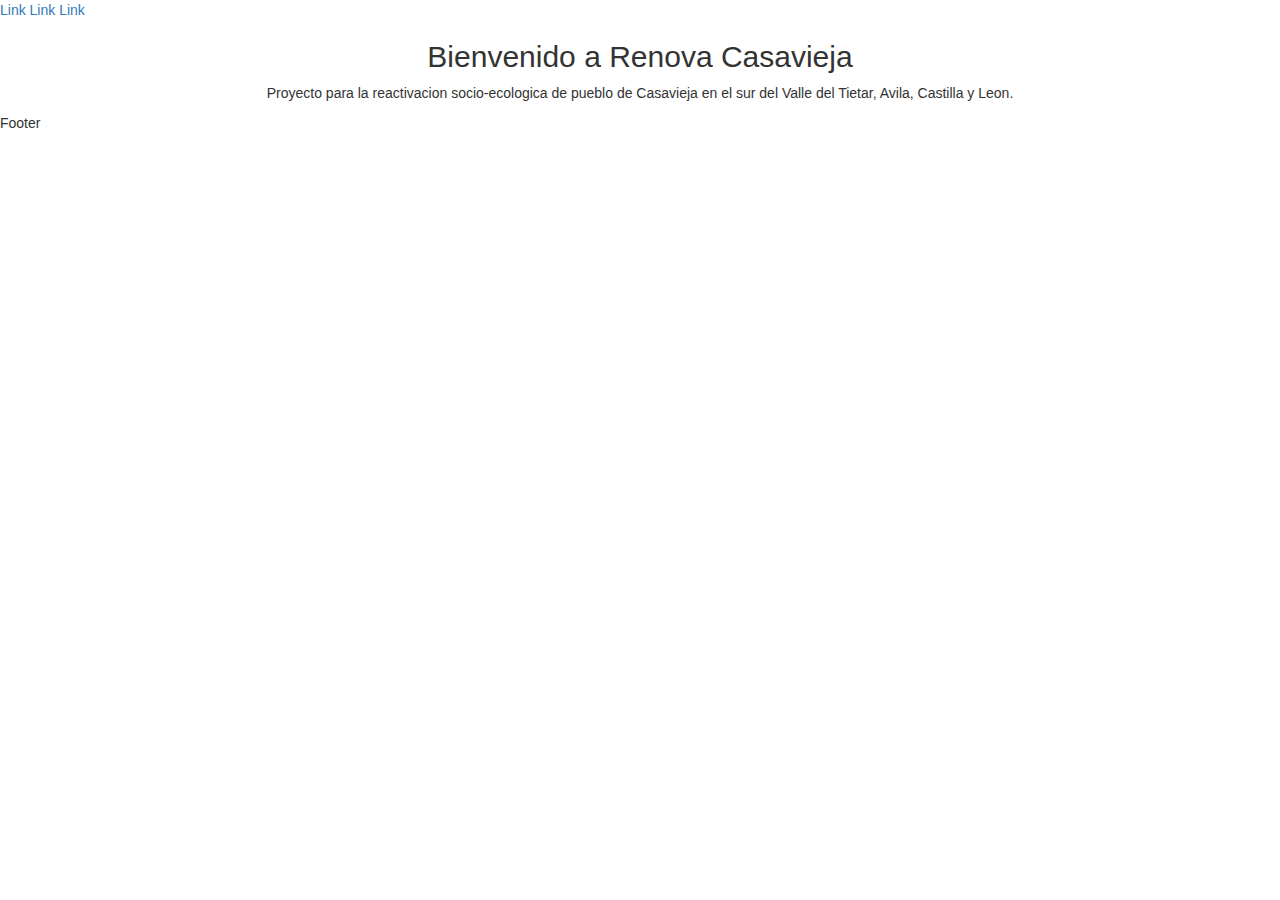
==== index.html @ 6f8a94a4 "Adding Home page" ====
<!DOCTYPE html>
<html lang="es">
<head>
    <meta charset="UTF-8">
    <meta name="viewport" content="width=device-width, initial-scale=1.0">
    <link rel="stylesheet" href="main.css">
    <link rel="stylesheet" href="https://maxcdn.bootstrapcdn.com/bootstrap/3.4.1/css/bootstrap.min.css">
    <script src="https://ajax.googleapis.com/ajax/libs/jquery/3.5.1/jquery.min.js"></script>
    <script src="https://maxcdn.bootstrapcdn.com/bootstrap/3.4.1/js/bootstrap.min.js"></script>
    <title>Renova Casavieja</title>
</head>
<body>
<div class="topnav">
    <a href="#">Link</a>
    <a href="#">Link</a>
    <a href="#">Link</a>
    </div>

<div class="content">
  <h2 class="text-center">Bienvenido a Renova Casavieja</h2>
  <p class="text-center">Proyecto para la reactivacion socio-ecologica de pueblo de Casavieja en el sur del Valle del Tietar, Avila, Castilla y Leon.</p>
</div>

<div class="footer">
  <p>Footer</p>
</div>
</body>
</html>
---- main.css ----
body,h1,h2,h3,h4,h5,h6 {font-family: "Lato", sans-serif;}
body, html {
  height: 100%;
  color: #777;
  line-height: 1.8;
}

/* Create a Parallax Effect */
.bgimg-1, .bgimg-2, .bgimg-3 {
  background-attachment: fixed;
  background-position: center;
  background-repeat: no-repeat;
  background-size: cover;
}

/* First image (Logo. Full height) */
.bgimg-1 {
  background-image: url('images/renova_casavieja.jpg');
  min-height: 100%;
}

/* Second image (Portfolio) */
.bgimg-2 {
  background-image: url("/w3images/parallax2.jpg");
  min-height: 400px;
}

/* Third image (Contact) */
.bgimg-3 {
  background-image: url("/w3images/parallax3.jpg");
  min-height: 400px;
}

.w3-wide {letter-spacing: 10px;}
.w3-hover-opacity {cursor: pointer;}

/* Turn off parallax scrolling for tablets and phones */
@media only screen and (max-device-width: 1600px) {
  .bgimg-1, .bgimg-2, .bgimg-3 {
    background-attachment: scroll;
    min-height: 400px;
  }
}
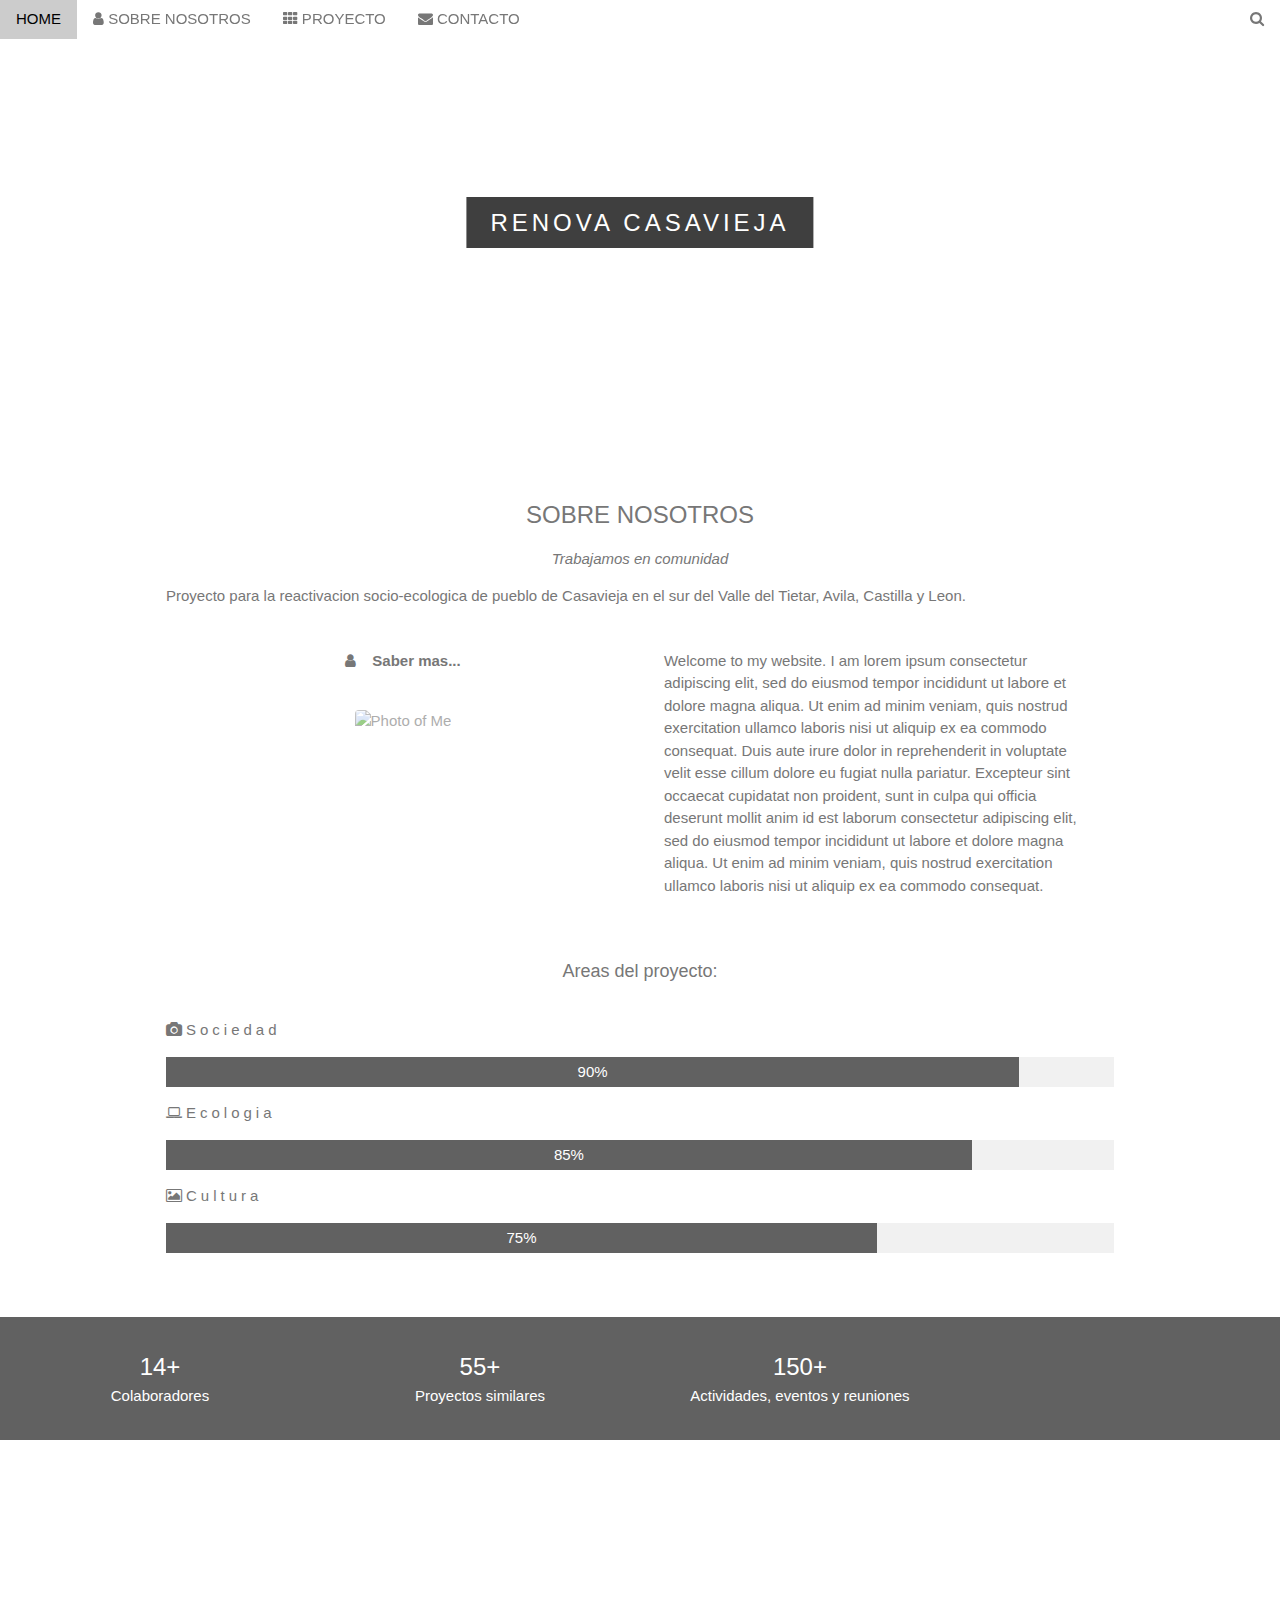
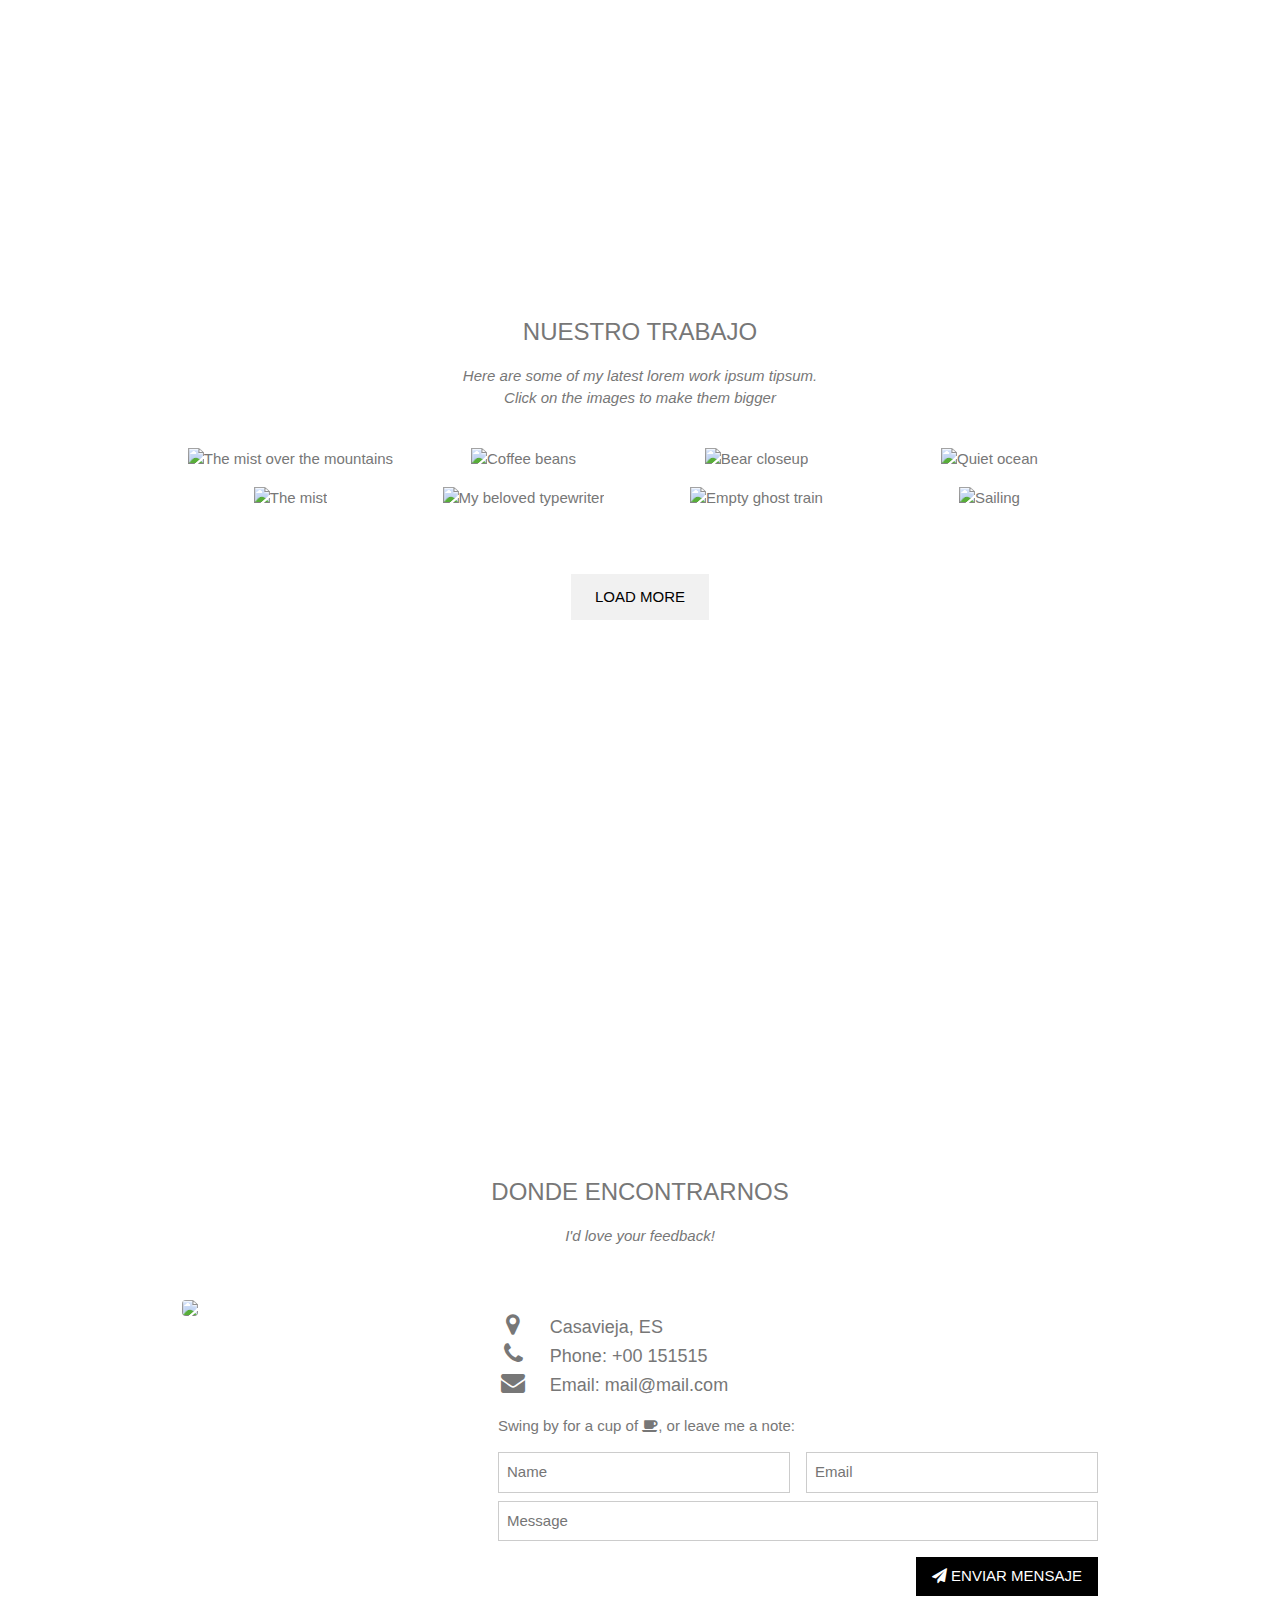
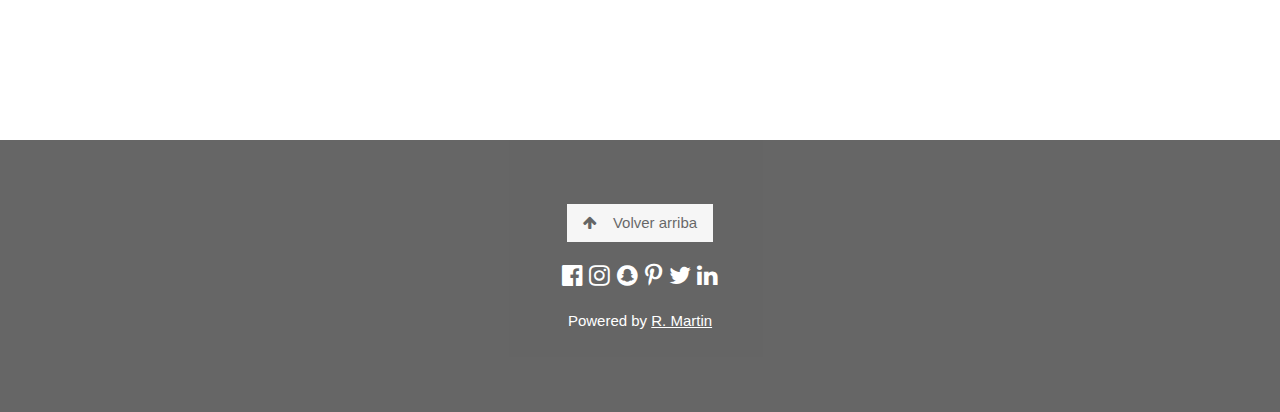
==== commit 25b95e27: "Image Home page updated" ====
--- a/index.html
+++ b/index.html
@@ -1,29 +1,240 @@
 <!DOCTYPE html>
-<html lang="es">
-<head>
-    <meta charset="UTF-8">
-    <meta name="viewport" content="width=device-width, initial-scale=1.0">
-    <link rel="stylesheet" href="main.css">
-    <link rel="stylesheet" href="https://maxcdn.bootstrapcdn.com/bootstrap/3.4.1/css/bootstrap.min.css">
-    <script src="https://ajax.googleapis.com/ajax/libs/jquery/3.5.1/jquery.min.js"></script>
-    <script src="https://maxcdn.bootstrapcdn.com/bootstrap/3.4.1/js/bootstrap.min.js"></script>
-    <title>Renova Casavieja</title>
-</head>
+<html lang="es">>
+<title>Renova Casavieja</title>
+<meta charset="UTF-8">
+<meta name="viewport" content="width=device-width, initial-scale=1">
+<link rel="stylesheet" href="main.css">
+<link rel="stylesheet" href="https://www.w3schools.com/w3css/4/w3.css">
+<link rel="stylesheet" href="https://fonts.googleapis.com/css?family=Lato">
+<link rel="stylesheet" href="https://cdnjs.cloudflare.com/ajax/libs/font-awesome/4.7.0/css/font-awesome.min.css">
+
+
 <body>
-<div class="topnav">
-    <a href="#">Link</a>
-    <a href="#">Link</a>
-    <a href="#">Link</a>
-    </div>
-
-<div class="content">
-  <h2 class="text-center">Bienvenido a Renova Casavieja</h2>
-  <p class="text-center">Proyecto para la reactivacion socio-ecologica de pueblo de Casavieja en el sur del Valle del Tietar, Avila, Castilla y Leon.</p>
-</div>
-
-<div class="footer">
-  <p>Footer</p>
-</div>
+
+<!-- Navbar (sit on top) -->
+<div class="w3-top">
+  <div class="w3-bar" id="myNavbar">
+    <a class="w3-bar-item w3-button w3-hover-black w3-hide-medium w3-hide-large w3-right" href="javascript:void(0);" onclick="toggleFunction()" title="Toggle Navigation Menu">
+      <i class="fa fa-bars"></i>
+    </a>
+    <a href="#home" class="w3-bar-item w3-button">HOME</a>
+    <a href="#about" class="w3-bar-item w3-button w3-hide-small"><i class="fa fa-user"></i> SOBRE NOSOTROS</a>
+    <a href="#portfolio" class="w3-bar-item w3-button w3-hide-small"><i class="fa fa-th"></i> PROYECTO</a>
+    <a href="#contact" class="w3-bar-item w3-button w3-hide-small"><i class="fa fa-envelope"></i> CONTACTO</a>
+    <a href="#" class="w3-bar-item w3-button w3-hide-small w3-right w3-hover-red">
+      <i class="fa fa-search"></i>
+    </a>
+  </div>
+
+  <!-- Navbar on small screens -->
+  <div id="navDemo" class="w3-bar-block w3-white w3-hide w3-hide-large w3-hide-medium">
+    <a href="#about" class="w3-bar-item w3-button" onclick="toggleFunction()">SOBRE NOSOTROS</a>
+    <a href="#portfolio" class="w3-bar-item w3-button" onclick="toggleFunction()">PROYECTO</a>
+    <a href="#contact" class="w3-bar-item w3-button" onclick="toggleFunction()">CONTACTO</a>
+    <a href="#" class="w3-bar-item w3-button">BUSCAR</a>
+  </div>
+</div>
+
+<!-- First Parallax Image with Logo Text -->
+<div class="bgimg-1 w3-display-container w3-opacity-min" id="home">
+  <div class="w3-display-middle" style="white-space:nowrap;">
+    <span class="w3-center w3-padding-large w3-black w3-xlarge w3-wide w3-animate-opacity">RENOVA <span class="w3-hide-small"></span> CASAVIEJA</span>
+  </div>
+</div>
+
+<!-- Container (About Section) -->
+<div class="w3-content w3-container w3-padding-64" id="about">
+  <h3 class="w3-center">SOBRE NOSOTROS</h3>
+  <p class="w3-center"><em>Trabajamos en comunidad</em></p>
+  <p>Proyecto para la reactivacion socio-ecologica de pueblo de Casavieja en el sur del Valle del Tietar, Avila, Castilla y Leon.</p>
+  <div class="w3-row">
+    <div class="w3-col m6 w3-center w3-padding-large">
+      <p><b><i class="fa fa-user w3-margin-right"></i>Saber mas...</b></p><br>
+      <img src="/w3images/avatar_hat.jpg" class="w3-round w3-image w3-opacity w3-hover-opacity-off" alt="Photo of Me" width="500" height="333">
+    </div>
+
+    <!-- Hide this text on small devices -->
+    <div class="w3-col m6 w3-hide-small w3-padding-large">
+      <p>Welcome to my website. I am lorem ipsum consectetur adipiscing elit, sed do eiusmod tempor incididunt ut labore et dolore magna aliqua. Ut enim ad minim veniam, quis nostrud exercitation ullamco laboris nisi ut aliquip ex ea commodo consequat. Duis aute irure
+        dolor in reprehenderit in voluptate velit esse cillum dolore eu fugiat nulla pariatur. Excepteur sint occaecat cupidatat non proident, sunt in culpa qui officia deserunt mollit anim id est laborum consectetur adipiscing elit, sed do eiusmod tempor
+        incididunt ut labore et dolore magna aliqua. Ut enim ad minim veniam, quis nostrud exercitation ullamco laboris nisi ut aliquip ex ea commodo consequat.</p>
+    </div>
+  </div>
+  <p class="w3-large w3-center w3-padding-16">Areas del proyecto:</p>
+  <p class="w3-wide"><i class="fa fa-camera"></i>Sociedad</p>
+  <div class="w3-light-grey">
+    <div class="w3-container w3-padding-small w3-dark-grey w3-center" style="width:90%">90%</div>
+  </div>
+  <p class="w3-wide"><i class="fa fa-laptop"></i>Ecologia</p>
+  <div class="w3-light-grey">
+    <div class="w3-container w3-padding-small w3-dark-grey w3-center" style="width:85%">85%</div>
+  </div>
+  <p class="w3-wide"><i class="fa fa-photo"></i>Cultura</p>
+  <div class="w3-light-grey">
+    <div class="w3-container w3-padding-small w3-dark-grey w3-center" style="width:75%">75%</div>
+  </div>
+</div>
+
+<div class="w3-row w3-center w3-dark-grey w3-padding-16">
+  <div class="w3-quarter w3-section">
+    <span class="w3-xlarge">14+</span><br>
+    Colaboradores
+  </div>
+  <div class="w3-quarter w3-section">
+    <span class="w3-xlarge">55+</span><br>
+    Proyectos similares
+  </div>
+  <div class="w3-quarter w3-section">
+    <span class="w3-xlarge">150+</span><br>
+    Actividades, eventos y reuniones
+  </div>
+</div>
+
+<!-- Second Parallax Image with Portfolio Text -->
+<div class="bgimg-2 w3-display-container w3-opacity-min">
+  <div class="w3-display-middle">
+    <span class="w3-xxlarge w3-text-white w3-wide">PROYECTO</span>
+  </div>
+</div>
+
+<!-- Container (Portfolio Section) -->
+<div class="w3-content w3-container w3-padding-64" id="portfolio">
+  <h3 class="w3-center">NUESTRO TRABAJO</h3>
+  <p class="w3-center"><em>Here are some of my latest lorem work ipsum tipsum.<br> Click on the images to make them bigger</em></p><br>
+
+  <!-- Responsive Grid. Four columns on tablets, laptops and desktops. Will stack on mobile devices/small screens (100% width) -->
+  <div class="w3-row-padding w3-center">
+    <div class="w3-col m3">
+      <img src="/w3images/p1.jpg" style="width:100%" onclick="onClick(this)" class="w3-hover-opacity" alt="The mist over the mountains">
+    </div>
+
+    <div class="w3-col m3">
+      <img src="/w3images/p2.jpg" style="width:100%" onclick="onClick(this)" class="w3-hover-opacity" alt="Coffee beans">
+    </div>
+
+    <div class="w3-col m3">
+      <img src="/w3images/p3.jpg" style="width:100%" onclick="onClick(this)" class="w3-hover-opacity" alt="Bear closeup">
+    </div>
+
+    <div class="w3-col m3">
+      <img src="/w3images/p4.jpg" style="width:100%" onclick="onClick(this)" class="w3-hover-opacity" alt="Quiet ocean">
+    </div>
+  </div>
+
+  <div class="w3-row-padding w3-center w3-section">
+    <div class="w3-col m3">
+      <img src="/w3images/p5.jpg" style="width:100%" onclick="onClick(this)" class="w3-hover-opacity" alt="The mist">
+    </div>
+
+    <div class="w3-col m3">
+      <img src="/w3images/p6.jpg" style="width:100%" onclick="onClick(this)" class="w3-hover-opacity" alt="My beloved typewriter">
+    </div>
+
+    <div class="w3-col m3">
+      <img src="/w3images/p7.jpg" style="width:100%" onclick="onClick(this)" class="w3-hover-opacity" alt="Empty ghost train">
+    </div>
+
+    <div class="w3-col m3">
+      <img src="/w3images/p8.jpg" style="width:100%" onclick="onClick(this)" class="w3-hover-opacity" alt="Sailing">
+    </div>
+    <button class="w3-button w3-padding-large w3-light-grey" style="margin-top:64px">LOAD MORE</button>
+  </div>
+</div>
+
+<!-- Modal for full size images on click-->
+<div id="modal01" class="w3-modal w3-black" onclick="this.style.display='none'">
+  <span class="w3-button w3-large w3-black w3-display-topright" title="Close Modal Image"><i class="fa fa-remove"></i></span>
+  <div class="w3-modal-content w3-animate-zoom w3-center w3-transparent w3-padding-64">
+    <img id="img01" class="w3-image">
+    <p id="caption" class="w3-opacity w3-large"></p>
+  </div>
+</div>
+
+<!-- Third Parallax Image with Portfolio Text -->
+<div class="bgimg-3 w3-display-container w3-opacity-min">
+  <div class="w3-display-middle">
+     <span class="w3-xxlarge w3-text-white w3-wide">CONTACTO</span>
+  </div>
+</div>
+
+<!-- Container (Contact Section) -->
+<div class="w3-content w3-container w3-padding-64" id="contact">
+  <h3 class="w3-center">DONDE ENCONTRARNOS</h3>
+  <p class="w3-center"><em>I'd love your feedback!</em></p>
+
+  <div class="w3-row w3-padding-32 w3-section">
+    <div class="w3-col m4 w3-container">
+      <img src="/w3images/map.jpg" class="w3-image w3-round" style="width:100%">
+    </div>
+    <div class="w3-col m8 w3-panel">
+      <div class="w3-large w3-margin-bottom">
+        <i class="fa fa-map-marker fa-fw w3-hover-text-black w3-xlarge w3-margin-right"></i> Casavieja, ES<br>
+        <i class="fa fa-phone fa-fw w3-hover-text-black w3-xlarge w3-margin-right"></i> Phone: +00 151515<br>
+        <i class="fa fa-envelope fa-fw w3-hover-text-black w3-xlarge w3-margin-right"></i> Email: mail@mail.com<br>
+      </div>
+      <p>Swing by for a cup of <i class="fa fa-coffee"></i>, or leave me a note:</p>
+      <form action="/action_page.php" target="_blank">
+        <div class="w3-row-padding" style="margin:0 -16px 8px -16px">
+          <div class="w3-half">
+            <input class="w3-input w3-border" type="text" placeholder="Name" required name="Name">
+          </div>
+          <div class="w3-half">
+            <input class="w3-input w3-border" type="text" placeholder="Email" required name="Email">
+          </div>
+        </div>
+        <input class="w3-input w3-border" type="text" placeholder="Message" required name="Message">
+        <button class="w3-button w3-black w3-right w3-section" type="submit">
+          <i class="fa fa-paper-plane"></i> ENVIAR MENSAJE
+        </button>
+      </form>
+    </div>
+  </div>
+</div>
+
+<!-- Footer -->
+<footer class="w3-center w3-black w3-padding-64 w3-opacity w3-hover-opacity-off">
+  <a href="#home" class="w3-button w3-light-grey"><i class="fa fa-arrow-up w3-margin-right"></i>Volver arriba</a>
+  <div class="w3-xlarge w3-section">
+    <i class="fa fa-facebook-official w3-hover-opacity"></i>
+    <i class="fa fa-instagram w3-hover-opacity"></i>
+    <i class="fa fa-snapchat w3-hover-opacity"></i>
+    <i class="fa fa-pinterest-p w3-hover-opacity"></i>
+    <i class="fa fa-twitter w3-hover-opacity"></i>
+    <i class="fa fa-linkedin w3-hover-opacity"></i>
+  </div>
+  <p>Powered by <a href="https://www.w3schools.com/w3css/default.asp" title="W3.CSS" target="_blank" class="w3-hover-text-green">R. Martin</a></p>
+</footer>
+ 
+<script>
+// Modal Image Gallery
+function onClick(element) {
+  document.getElementById("img01").src = element.src;
+  document.getElementById("modal01").style.display = "block";
+  var captionText = document.getElementById("caption");
+  captionText.innerHTML = element.alt;
+}
+
+// Change style of navbar on scroll
+window.onscroll = function() {myFunction()};
+function myFunction() {
+    var navbar = document.getElementById("myNavbar");
+    if (document.body.scrollTop > 100 || document.documentElement.scrollTop > 100) {
+        navbar.className = "w3-bar" + " w3-card" + " w3-animate-top" + " w3-white";
+    } else {
+        navbar.className = navbar.className.replace(" w3-card w3-animate-top w3-white", "");
+    }
+}
+
+// Used to toggle the menu on small screens when clicking on the menu button
+function toggleFunction() {
+    var x = document.getElementById("navDemo");
+    if (x.className.indexOf("w3-show") == -1) {
+        x.className += " w3-show";
+    } else {
+        x.className = x.className.replace(" w3-show", "");
+    }
+}
+</script>
+
 </body>
 </html>
-
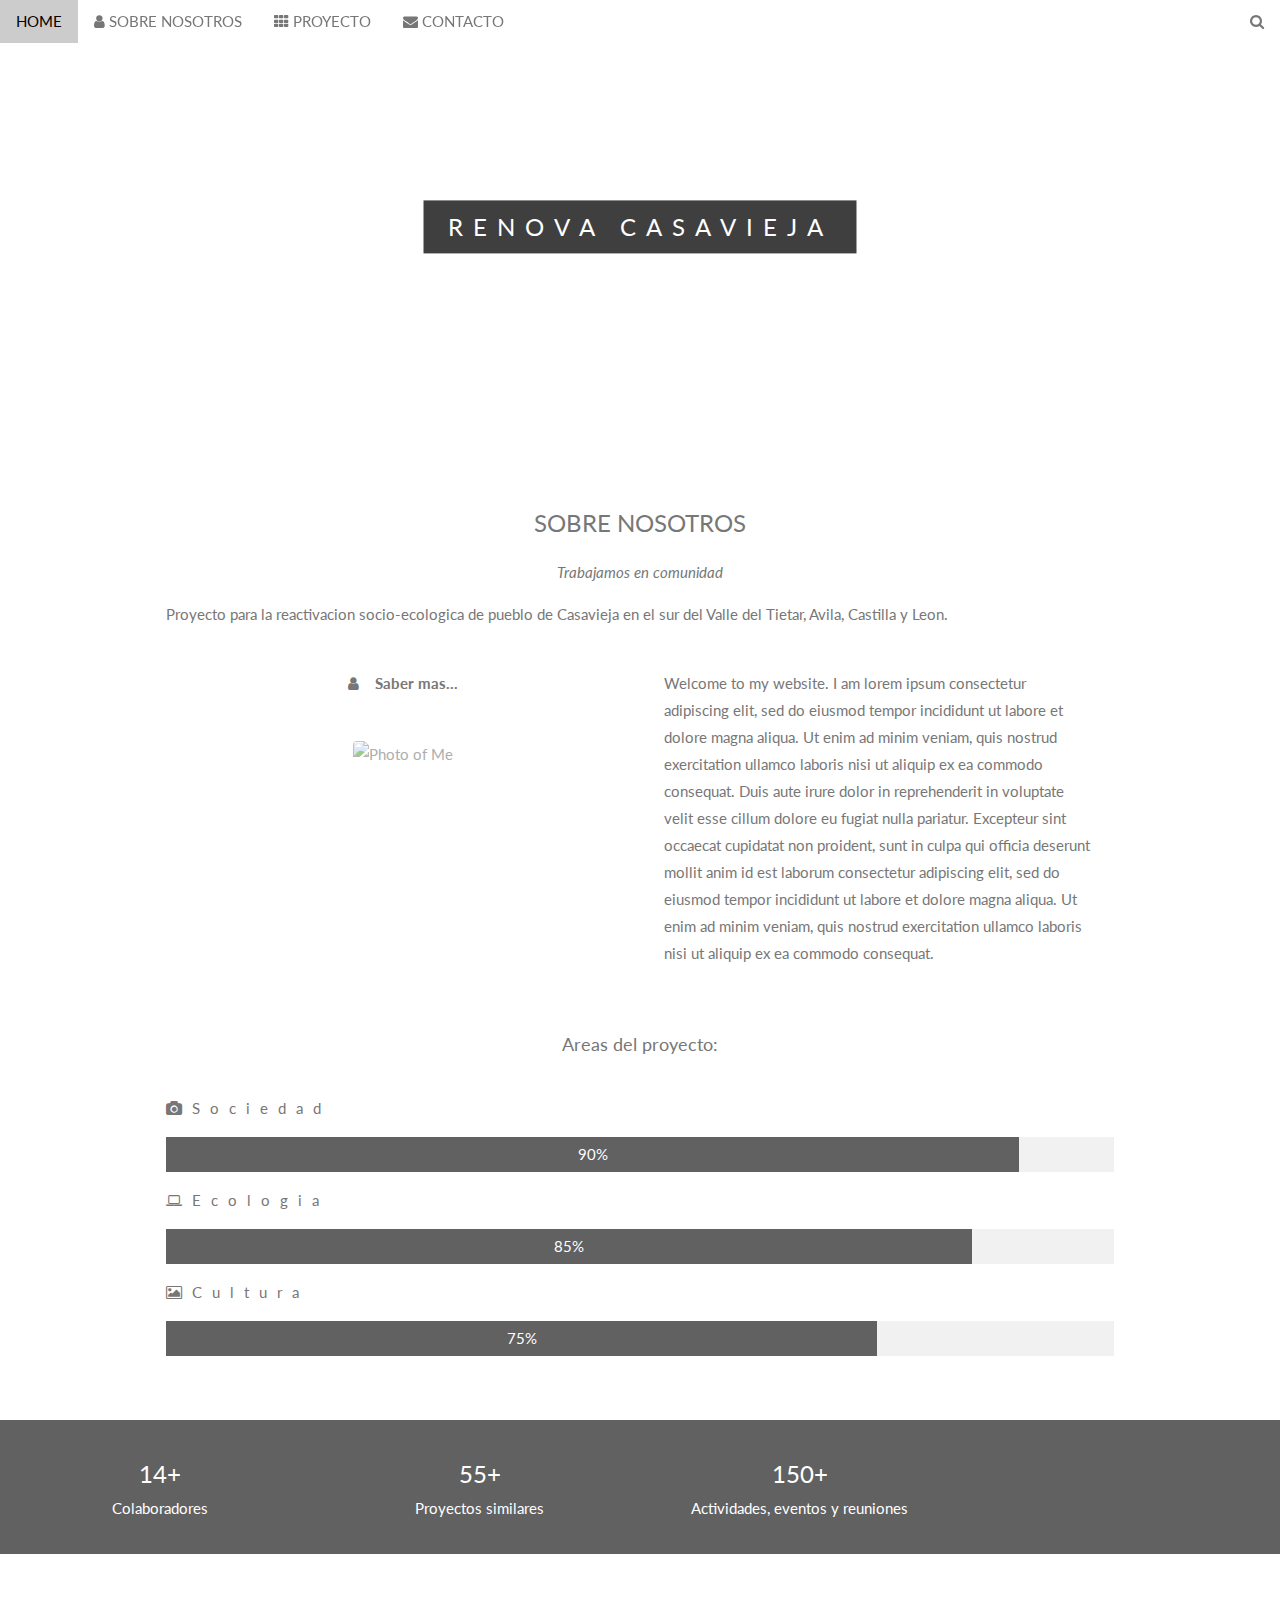
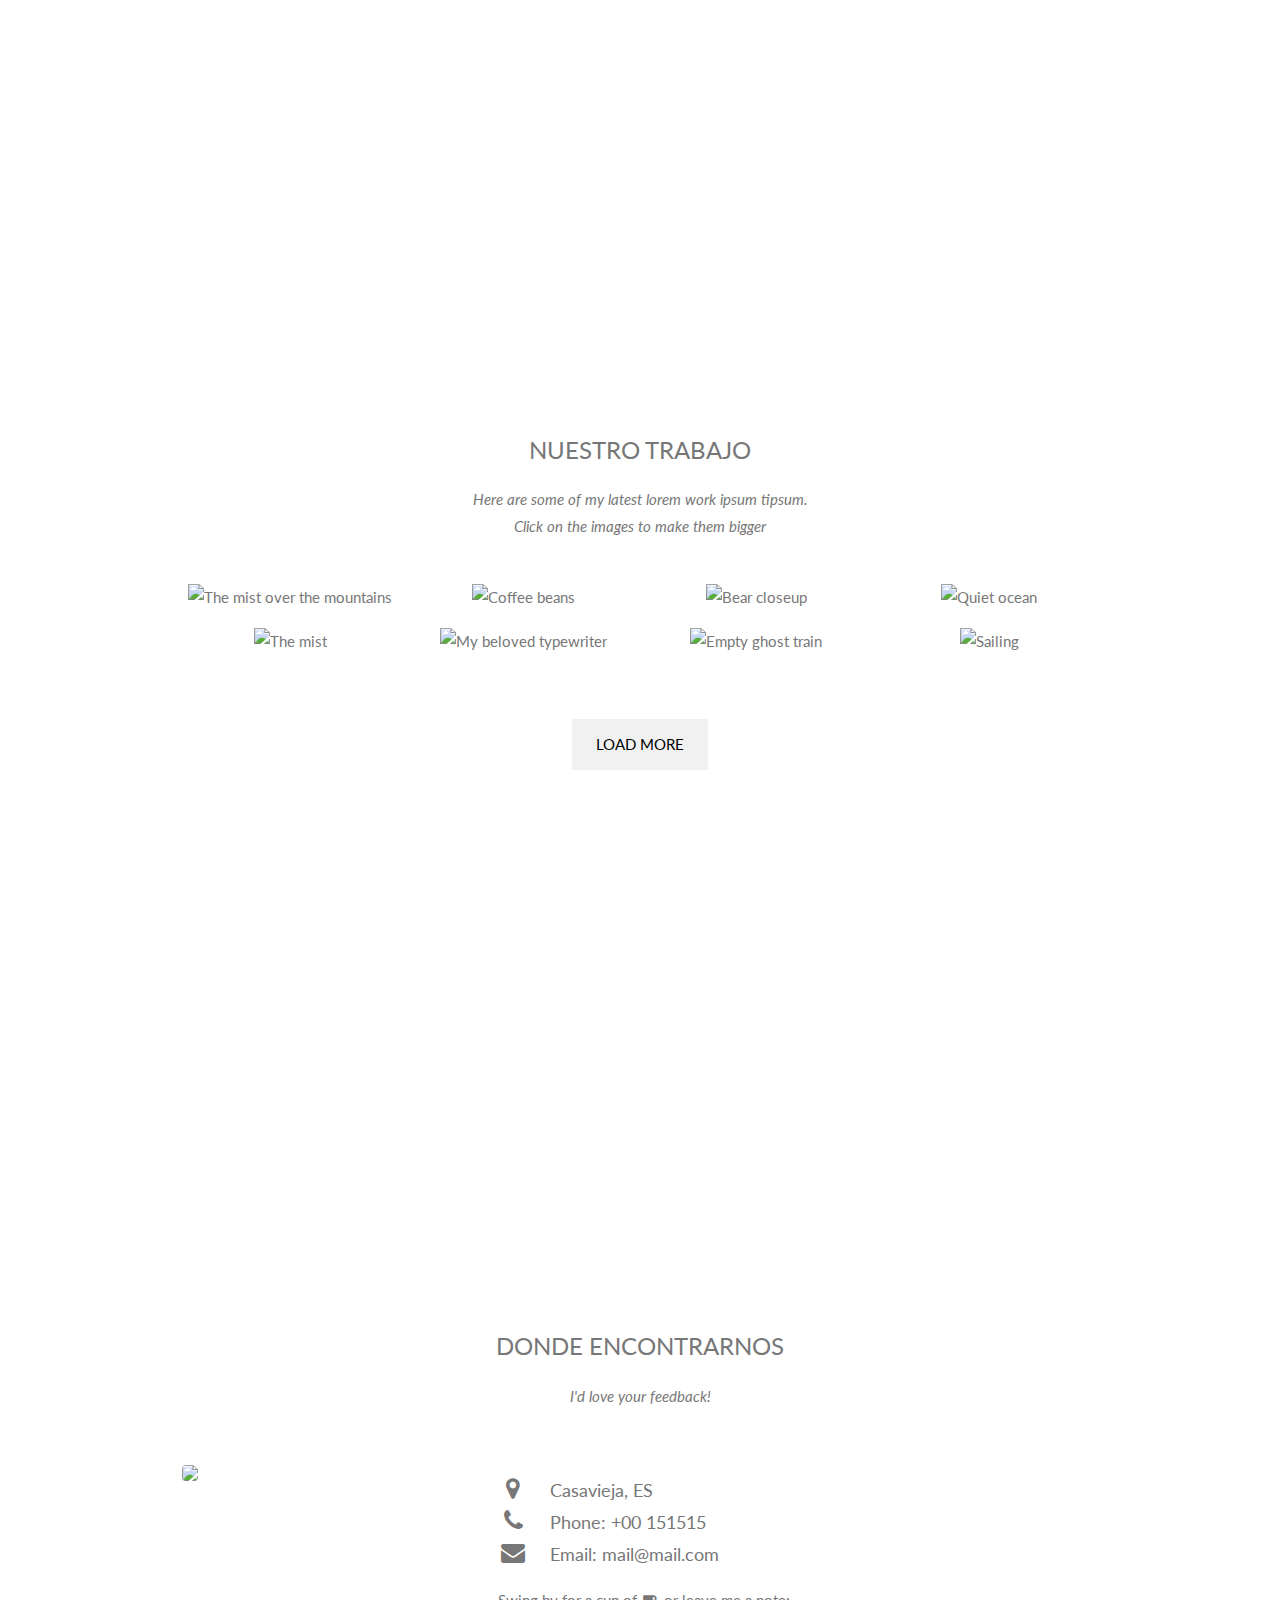
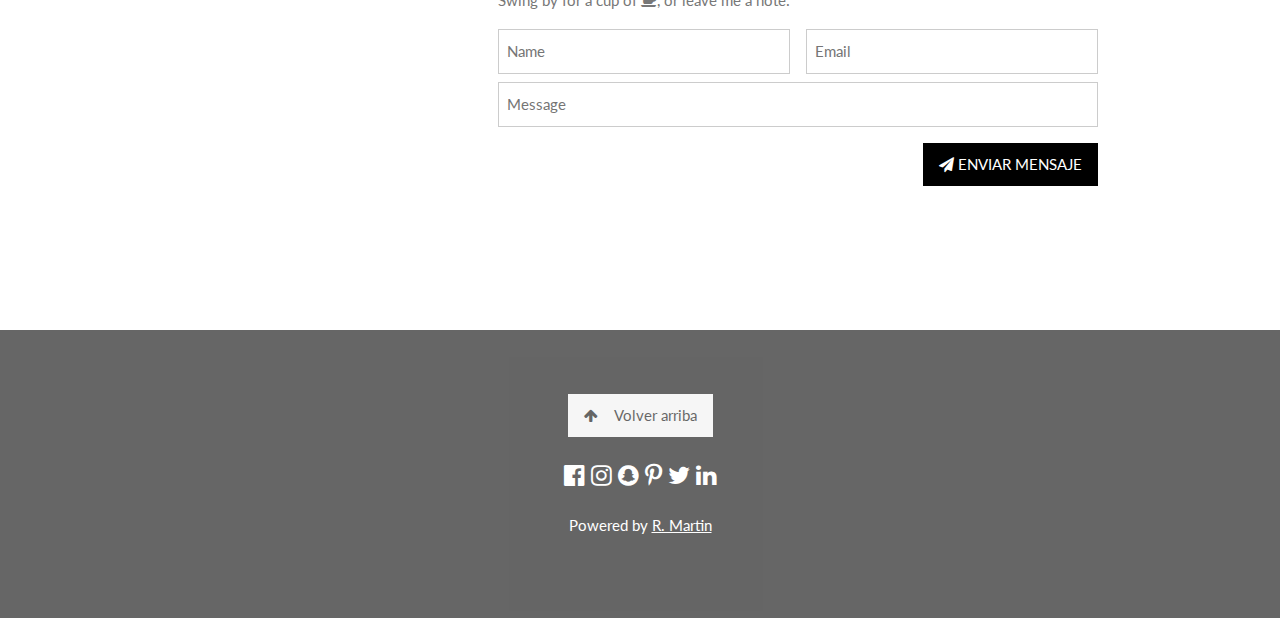
==== commit 79ebb2fa: "Adding style" ====
--- a/index.html
+++ b/index.html
@@ -8,6 +8,51 @@
 <link rel="stylesheet" href="https://fonts.googleapis.com/css?family=Lato">
 <link rel="stylesheet" href="https://cdnjs.cloudflare.com/ajax/libs/font-awesome/4.7.0/css/font-awesome.min.css">
 
+<style>
+body,h1,h2,h3,h4,h5,h6 {font-family: "Lato", sans-serif;}
+body, html {
+  height: 100%;
+  color: #777;
+  line-height: 1.8;
+}
+
+/* Create a Parallax Effect */
+.bgimg-1, .bgimg-2, .bgimg-3 {
+  background-attachment: fixed;
+  background-position: center;
+  background-repeat: no-repeat;
+  background-size: cover;
+}
+
+/* First image (Logo. Full height) */
+.bgimg-1 {
+  background-image: url('images/renova_casavieja.jpg');
+  min-height: 100%;
+}
+
+/* Second image (Portfolio) */
+.bgimg-2 {
+  background-image: url("/w3images/parallax2.jpg");
+  min-height: 400px;
+}
+
+/* Third image (Contact) */
+.bgimg-3 {
+  background-image: url("/w3images/parallax3.jpg");
+  min-height: 400px;
+}
+
+.w3-wide {letter-spacing: 10px;}
+.w3-hover-opacity {cursor: pointer;}
+
+/* Turn off parallax scrolling for tablets and phones */
+@media only screen and (max-device-width: 1600px) {
+  .bgimg-1, .bgimg-2, .bgimg-3 {
+    background-attachment: scroll;
+    min-height: 400px;
+  }
+}
+</style>
 
 <body>
 
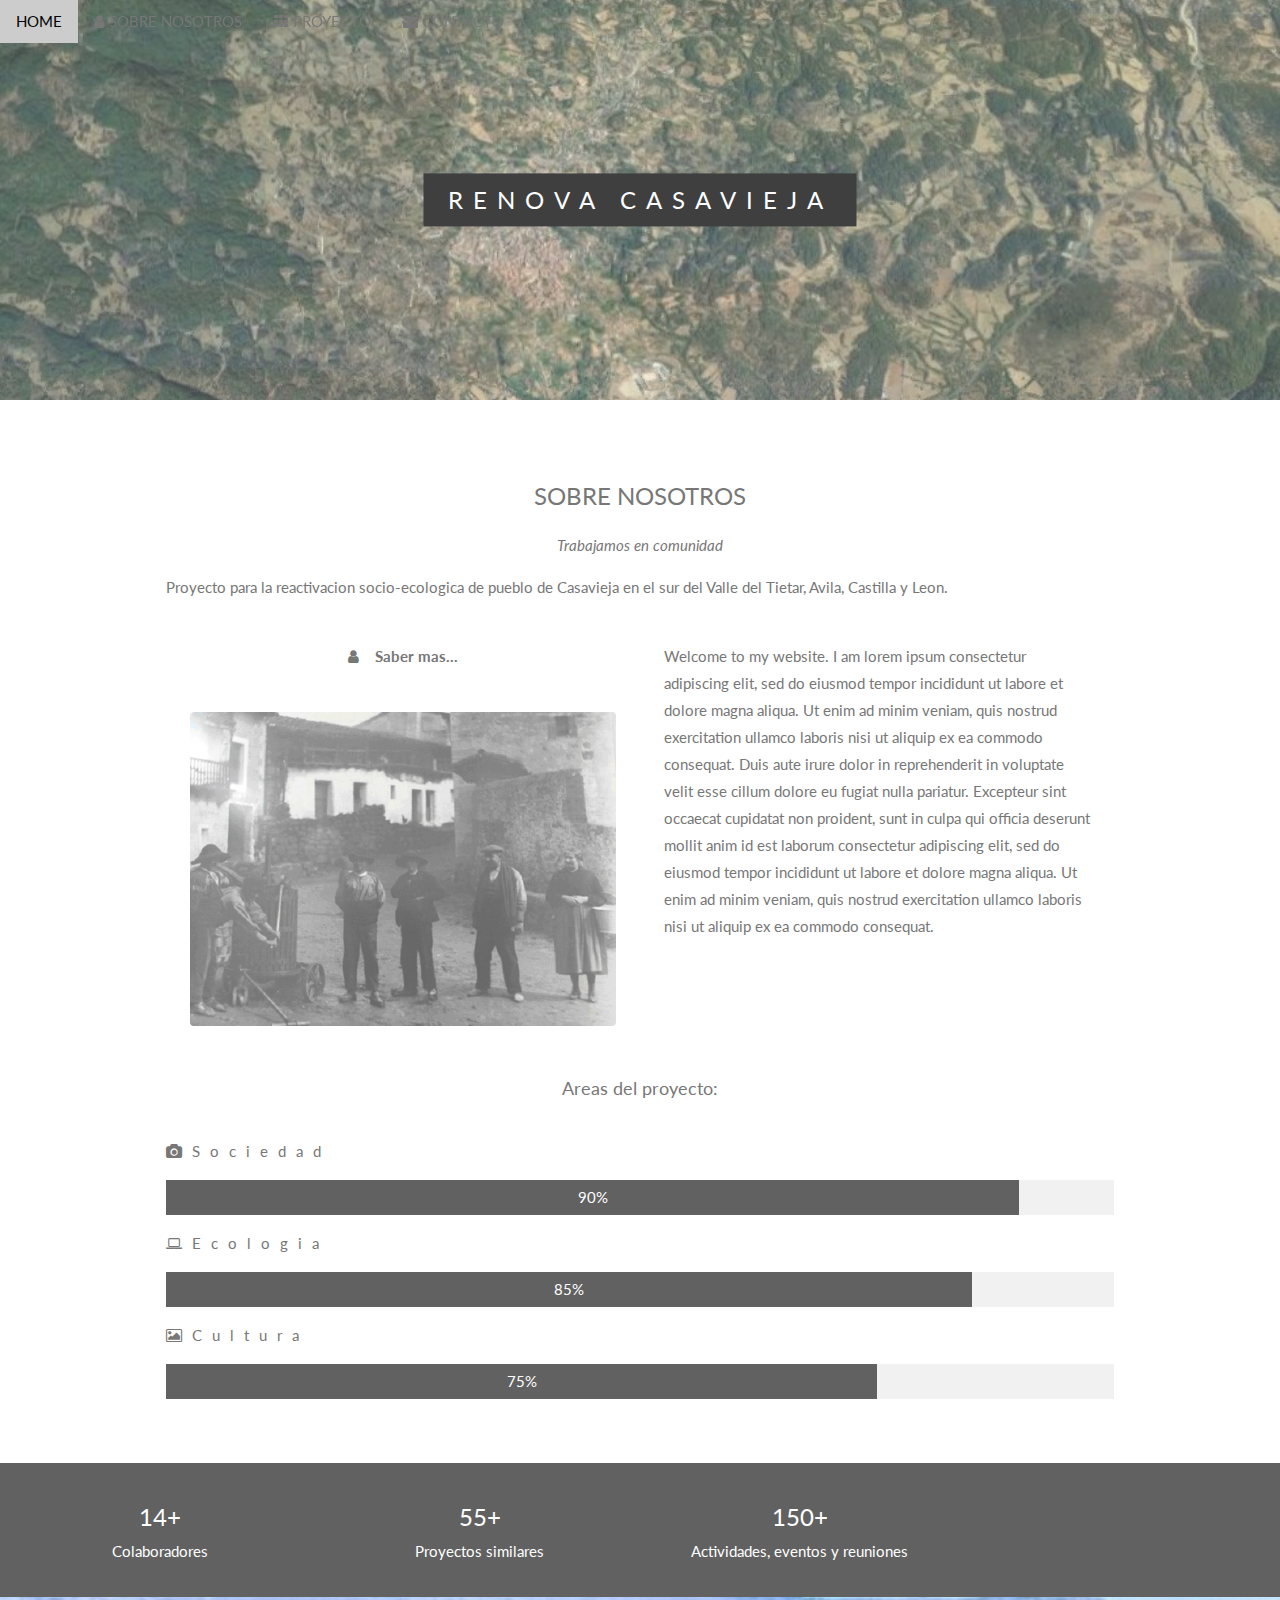
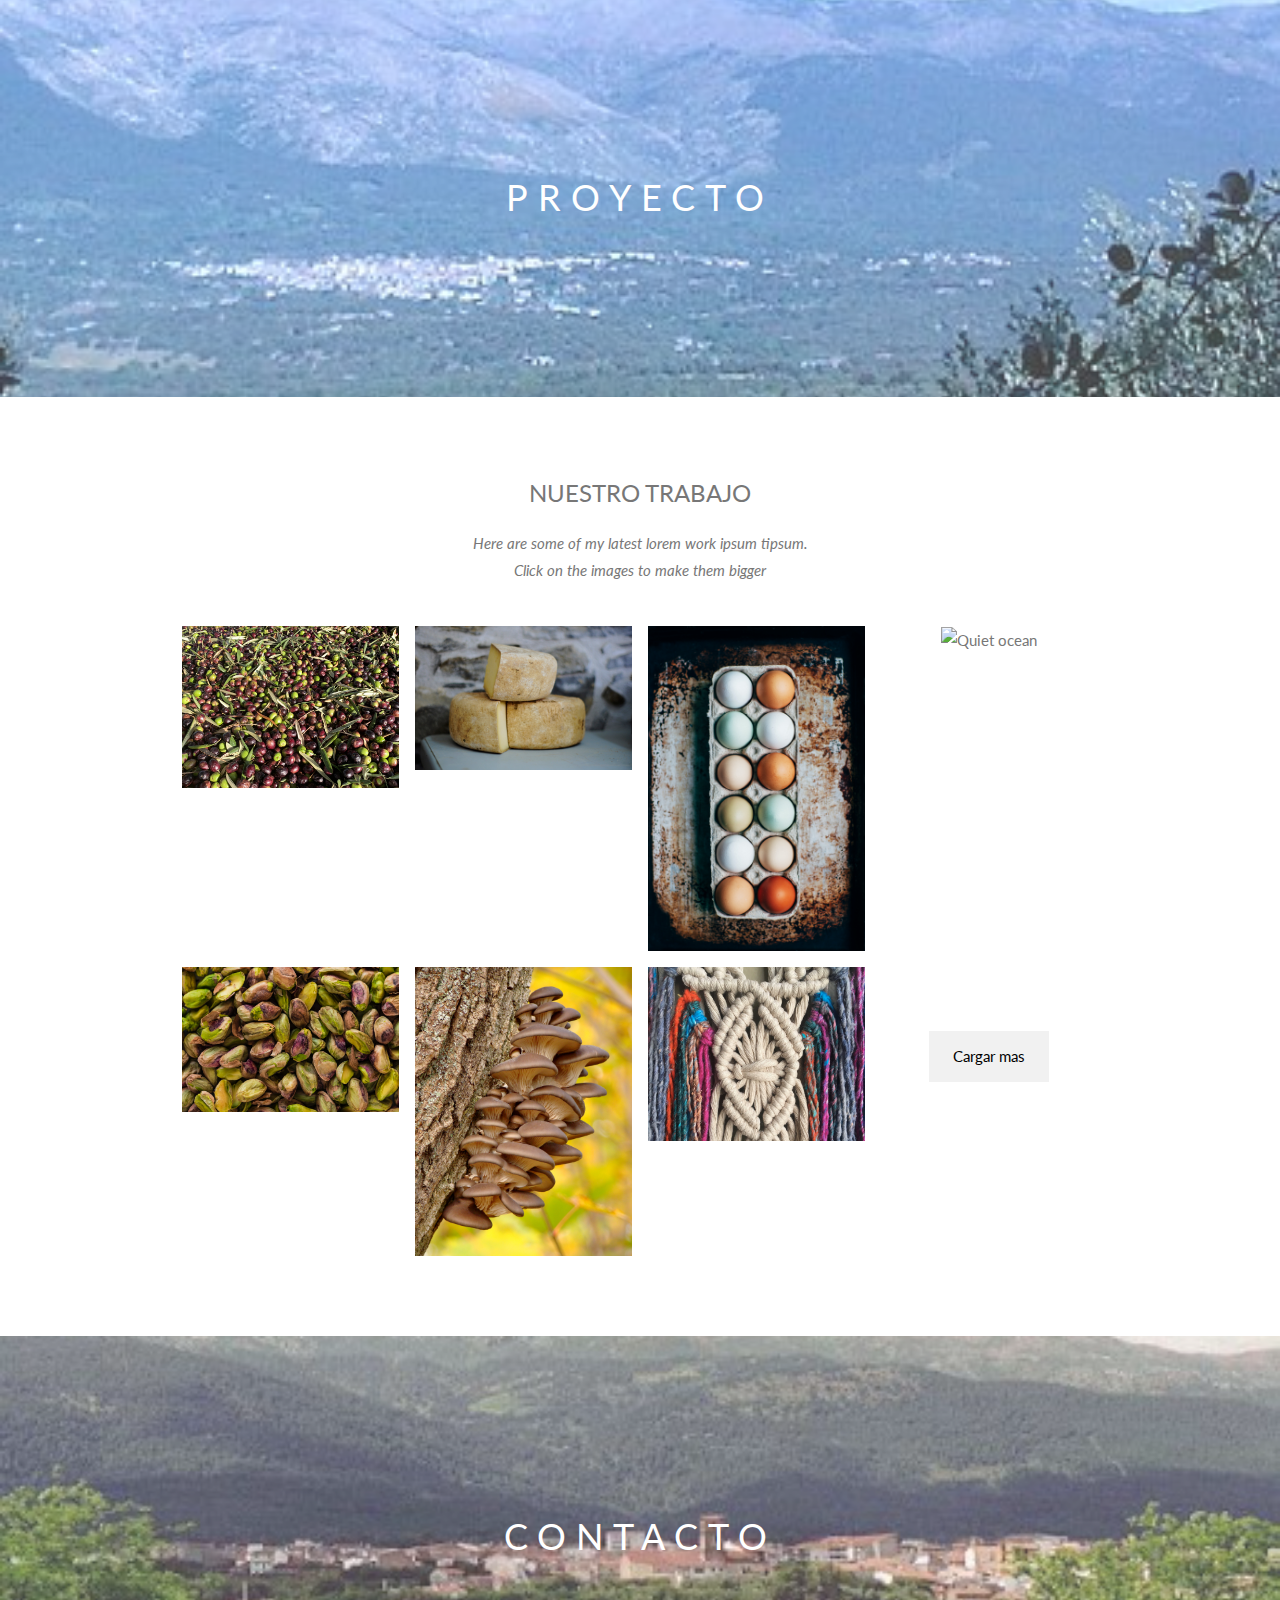
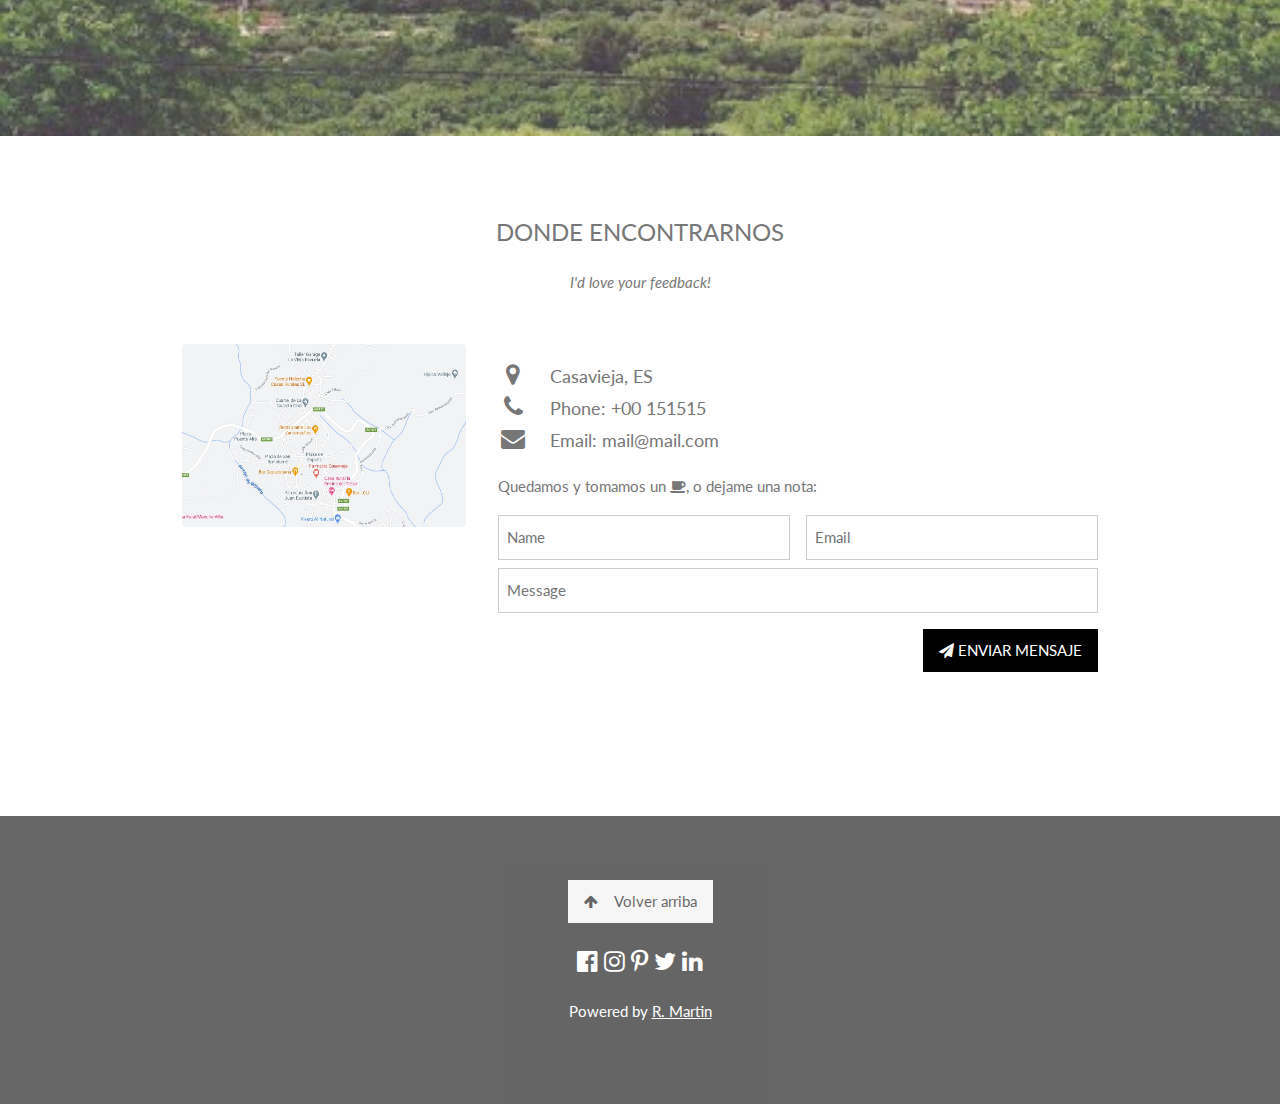
==== commit fea5ccff: "Adding images folder" ====
--- a/index.html
+++ b/index.html
@@ -1,9 +1,8 @@
 <!DOCTYPE html>
-<html lang="es">>
+<html lang="es">
 <title>Renova Casavieja</title>
 <meta charset="UTF-8">
 <meta name="viewport" content="width=device-width, initial-scale=1">
-<link rel="stylesheet" href="main.css">
 <link rel="stylesheet" href="https://www.w3schools.com/w3css/4/w3.css">
 <link rel="stylesheet" href="https://fonts.googleapis.com/css?family=Lato">
 <link rel="stylesheet" href="https://cdnjs.cloudflare.com/ajax/libs/font-awesome/4.7.0/css/font-awesome.min.css">
@@ -26,19 +25,19 @@
 
 /* First image (Logo. Full height) */
 .bgimg-1 {
-  background-image: url('images/renova_casavieja.jpg');
+  background-image: url('Images/renova_casavieja.jpg');
   min-height: 100%;
 }
 
 /* Second image (Portfolio) */
 .bgimg-2 {
-  background-image: url("/w3images/parallax2.jpg");
+  background-image: url("Images/casavieja_vista_general.jpg");
   min-height: 400px;
 }
 
 /* Third image (Contact) */
 .bgimg-3 {
-  background-image: url("/w3images/parallax3.jpg");
+  background-image: url("Images/contacto.jpg");
   min-height: 400px;
 }
 
@@ -95,7 +94,7 @@
   <div class="w3-row">
     <div class="w3-col m6 w3-center w3-padding-large">
       <p><b><i class="fa fa-user w3-margin-right"></i>Saber mas...</b></p><br>
-      <img src="/w3images/avatar_hat.jpg" class="w3-round w3-image w3-opacity w3-hover-opacity-off" alt="Photo of Me" width="500" height="333">
+      <img src="Images/old_casavieja.jpg" class="w3-round w3-image w3-opacity w3-hover-opacity-off" alt="Casa vieja" width="500" height="333">
     </div>
 
     <!-- Hide this text on small devices -->
@@ -150,39 +149,36 @@
   <!-- Responsive Grid. Four columns on tablets, laptops and desktops. Will stack on mobile devices/small screens (100% width) -->
   <div class="w3-row-padding w3-center">
     <div class="w3-col m3">
-      <img src="/w3images/p1.jpg" style="width:100%" onclick="onClick(this)" class="w3-hover-opacity" alt="The mist over the mountains">
-    </div>
-
-    <div class="w3-col m3">
-      <img src="/w3images/p2.jpg" style="width:100%" onclick="onClick(this)" class="w3-hover-opacity" alt="Coffee beans">
-    </div>
-
-    <div class="w3-col m3">
-      <img src="/w3images/p3.jpg" style="width:100%" onclick="onClick(this)" class="w3-hover-opacity" alt="Bear closeup">
-    </div>
-
-    <div class="w3-col m3">
-      <img src="/w3images/p4.jpg" style="width:100%" onclick="onClick(this)" class="w3-hover-opacity" alt="Quiet ocean">
+      <img src="Images/olives.jpg" style="width:100%" onclick="onClick(this)" class="w3-hover-opacity" alt="The mist over the mountains">
+    </div>
+
+    <div class="w3-col m3">
+      <img src="Images/chees.jpg" style="width:100%" onclick="onClick(this)" class="w3-hover-opacity" alt="Coffee beans">
+    </div>
+
+    <div class="w3-col m3">
+      <img src="Images/eggs.jpg" style="width:100%" onclick="onClick(this)" class="w3-hover-opacity" alt="Bear closeup">
+    </div>
+
+    <div class="w3-col m3">
+      <img src="Images/almonds.jpg" style="width:100%" onclick="onClick(this)" class="w3-hover-opacity" alt="Quiet ocean">
     </div>
   </div>
 
   <div class="w3-row-padding w3-center w3-section">
     <div class="w3-col m3">
-      <img src="/w3images/p5.jpg" style="width:100%" onclick="onClick(this)" class="w3-hover-opacity" alt="The mist">
-    </div>
-
-    <div class="w3-col m3">
-      <img src="/w3images/p6.jpg" style="width:100%" onclick="onClick(this)" class="w3-hover-opacity" alt="My beloved typewriter">
-    </div>
-
-    <div class="w3-col m3">
-      <img src="/w3images/p7.jpg" style="width:100%" onclick="onClick(this)" class="w3-hover-opacity" alt="Empty ghost train">
-    </div>
-
-    <div class="w3-col m3">
-      <img src="/w3images/p8.jpg" style="width:100%" onclick="onClick(this)" class="w3-hover-opacity" alt="Sailing">
-    </div>
-    <button class="w3-button w3-padding-large w3-light-grey" style="margin-top:64px">LOAD MORE</button>
+      <img src="Images/pistachios.jpg" style="width:100%" onclick="onClick(this)" class="w3-hover-opacity" alt="The mist">
+    </div>
+
+    <div class="w3-col m3">
+      <img src="Images/mushrooms.jpg" style="width:100%" onclick="onClick(this)" class="w3-hover-opacity" alt="My beloved typewriter">
+    </div>
+
+    <div class="w3-col m3">
+      <img src="Images/macrame.jpg" style="width:100%" onclick="onClick(this)" class="w3-hover-opacity" alt="Empty ghost train">
+    </div>
+
+    <button class="w3-button w3-padding-large w3-light-grey" style="margin-top:64px">Cargar mas</button>
   </div>
 </div>
 
@@ -209,7 +205,7 @@
 
   <div class="w3-row w3-padding-32 w3-section">
     <div class="w3-col m4 w3-container">
-      <img src="/w3images/map.jpg" class="w3-image w3-round" style="width:100%">
+      <img src="Images/casavieja_map.jpg" class="w3-image w3-round" style="width:100%">
     </div>
     <div class="w3-col m8 w3-panel">
       <div class="w3-large w3-margin-bottom">
@@ -217,7 +213,7 @@
         <i class="fa fa-phone fa-fw w3-hover-text-black w3-xlarge w3-margin-right"></i> Phone: +00 151515<br>
         <i class="fa fa-envelope fa-fw w3-hover-text-black w3-xlarge w3-margin-right"></i> Email: mail@mail.com<br>
       </div>
-      <p>Swing by for a cup of <i class="fa fa-coffee"></i>, or leave me a note:</p>
+      <p>Quedamos y tomamos un <i class="fa fa-coffee"></i>, o dejame una nota:</p>
       <form action="/action_page.php" target="_blank">
         <div class="w3-row-padding" style="margin:0 -16px 8px -16px">
           <div class="w3-half">
@@ -242,7 +238,6 @@
   <div class="w3-xlarge w3-section">
     <i class="fa fa-facebook-official w3-hover-opacity"></i>
     <i class="fa fa-instagram w3-hover-opacity"></i>
-    <i class="fa fa-snapchat w3-hover-opacity"></i>
     <i class="fa fa-pinterest-p w3-hover-opacity"></i>
     <i class="fa fa-twitter w3-hover-opacity"></i>
     <i class="fa fa-linkedin w3-hover-opacity"></i>
